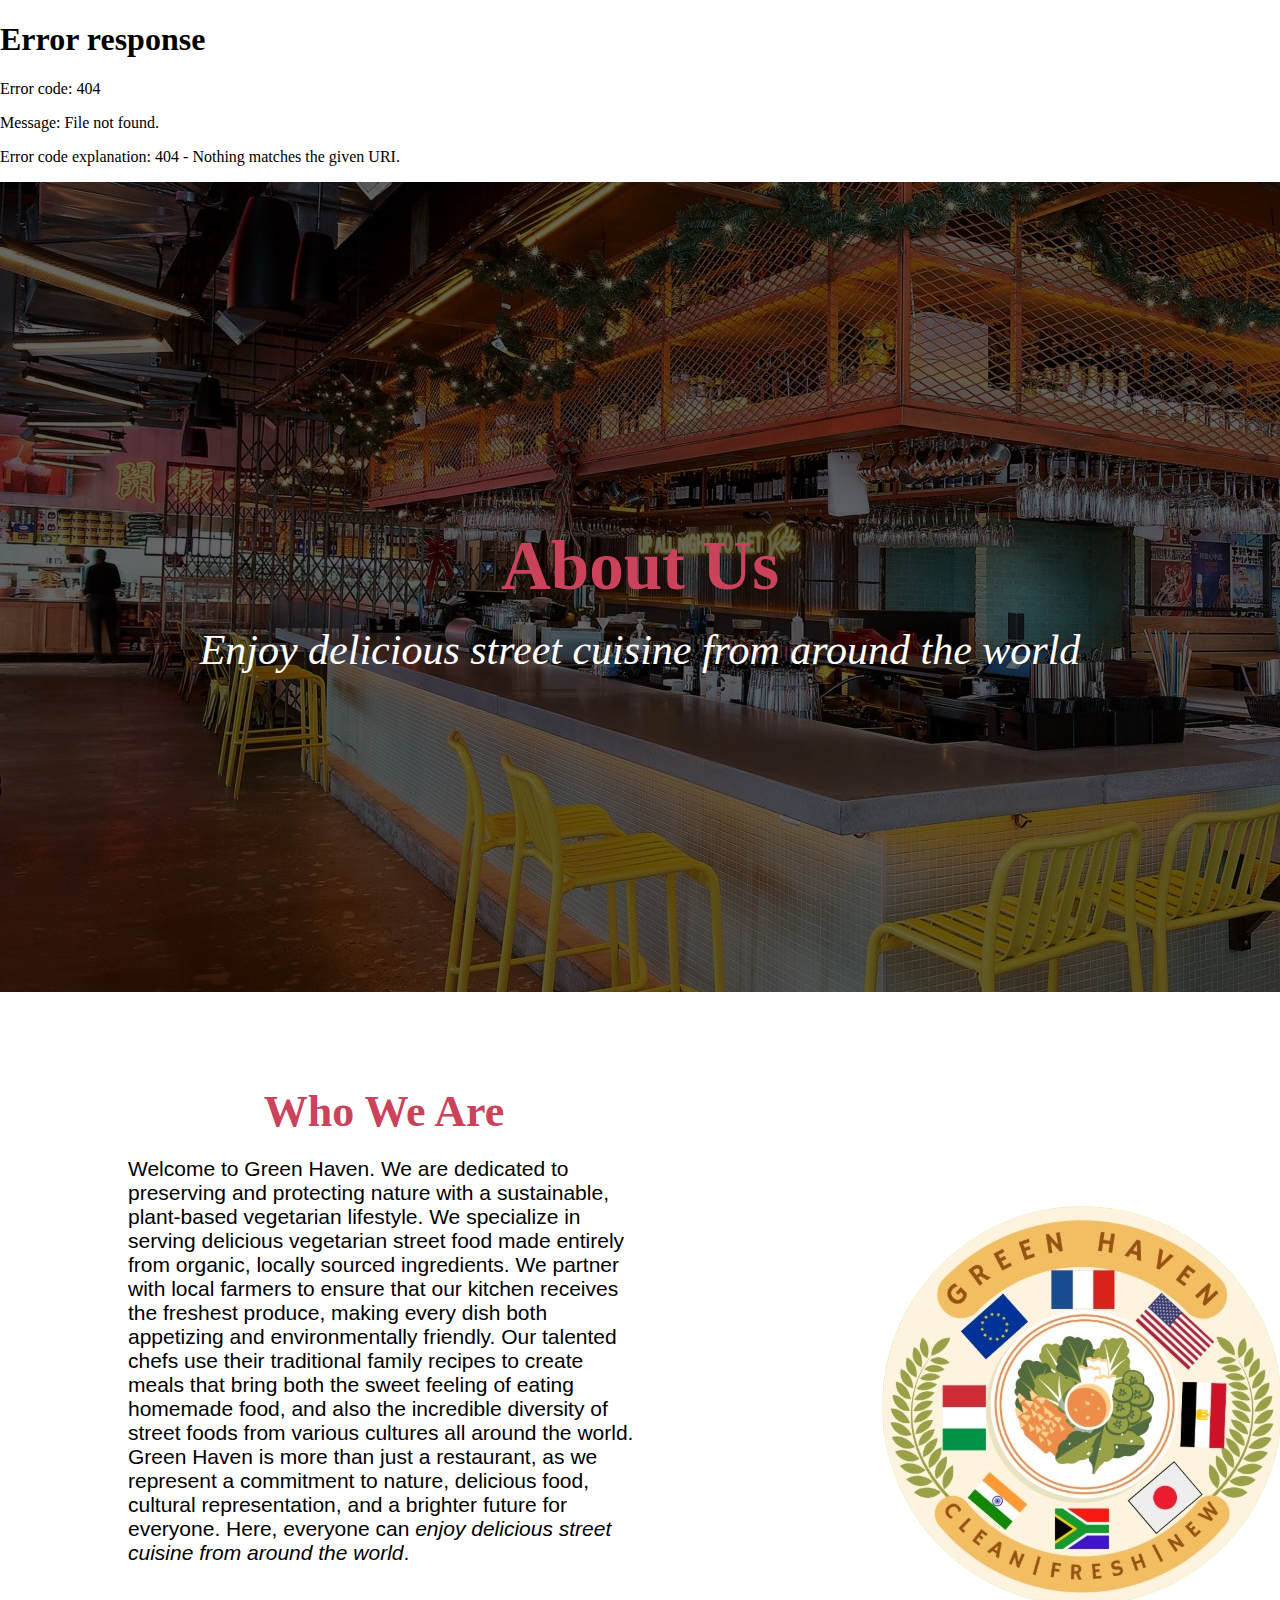
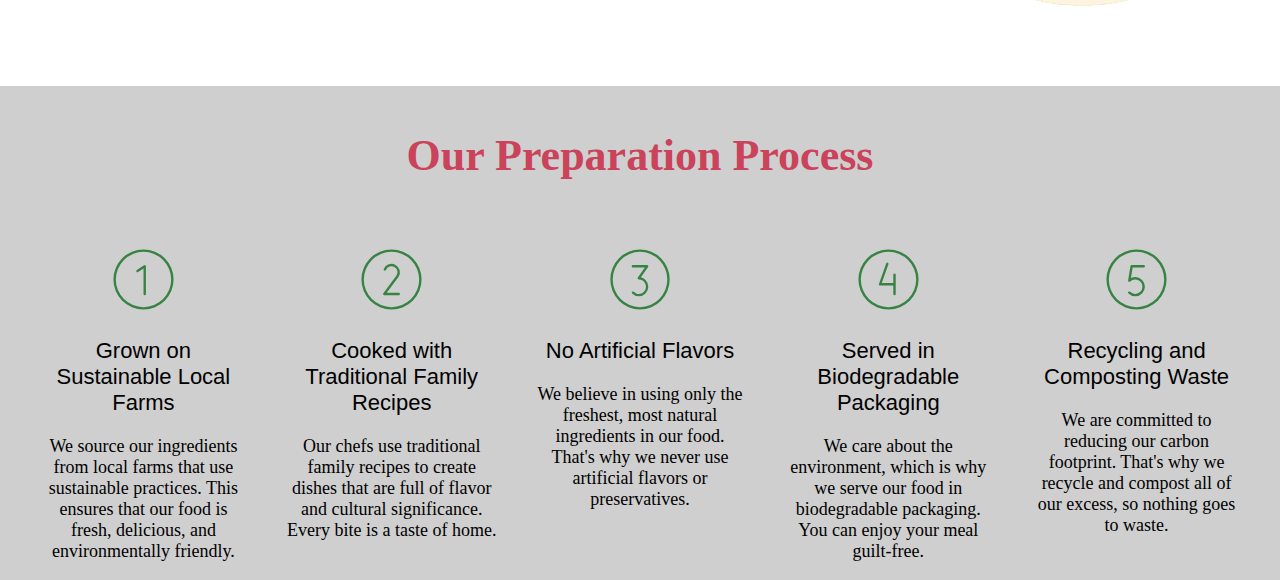
==== about.html @ fadc04ac "Update about.html" ====
<!DOCTYPE HTML>
<html>
	<head>
		<title>About Us</title>
		<link rel="stylesheet" href="styles.css">
        <script src="script.js"></script>
	    <script>
            fetch('/phswebmaster2025/assets/header.html')
                .then(response => response.text())
                .then(data => {
                    document.getElementById('shared-header').innerHTML = data;
                });
	        fetch('/phswebmaster2025/assets/footer.html')
                .then(response => response.text())
                .then(data => {
                    document.getElementById('shared-footer').innerHTML = data;
                });
        </script>
        <meta name="viewport" content="width=device-width,initial-scale=1"/>
    </head>

    <body class = "body-element">
        <div id="shared-header"></div>

        <div class = "about-intro">
            <p class = "about-title">
                About Us
            </p>
            <p class = "about-text">
                Enjoy delicious street cuisine from around the world
            </p>
        </div>

        <div class = "who-we-are">
            <div class = "who-text">

                <p class = "who-title">
                    Who We Are
                </p>
                <p class = "who-description">
                    Welcome to Green Haven. We are dedicated to preserving and protecting nature with a sustainable, plant-based vegetarian lifestyle. We specialize in serving delicious vegetarian street food made entirely from organic, locally sourced ingredients. We partner with local farmers to ensure that our kitchen receives the freshest produce, making every dish both appetizing and environmentally friendly. Our talented chefs use their traditional family recipes to create meals that bring both the sweet feeling of eating homemade food, and also the incredible diversity of street foods from various cultures all around the world. Green Haven is more than just a restaurant, as we represent a commitment to nature, delicious food, cultural representation, and a brighter future for everyone. Here, everyone can <i>enjoy delicious street cuisine from around the world</i>.
                </p>
            </div>

            <div class = "who-image">
                <img src = "./assets/newlogo.png" class = "who-logo"></img>
            </div>
        </div>

        <div class = "preparation-process">
            <p class = "prep-main-title"> 
                Our Preparation Process
            </p>
            <div class = "prep-horizontal">

                <div class = "prep-panel">
                    <img class = "prep-image" src = "assets/one.svg">
                    <div class = "prep-title">
                        Grown on Sustainable Local Farms
                    </div>
                    <p class = "prep-text">
                        We source our ingredients from local farms that use sustainable practices. This ensures that our food is fresh, delicious, and environmentally friendly.
                    </p>
                </div>

                <div class = "prep-panel">
                    <img class = "prep-image" src = "assets/two.svg">
                    <div class = "prep-title">
                        Cooked with Traditional Family Recipes
                    </div>
                    <p class = "prep-text">
                        Our chefs use traditional family recipes to create dishes that are full of flavor and cultural significance. Every bite is a taste of home.
                    </p>
                </div>

                <div class = "prep-panel">
                    <img class = "prep-image" src = "assets/three.svg">
                    <div class = "prep-title">
                        No Artificial Flavors
                    </div>
                    <p class = "prep-text">
                        We believe in using only the freshest, most natural ingredients in our food. That's why we never use artificial flavors or preservatives.
                    </p>
                </div>

                <div class = "prep-panel">
                    <img class = "prep-image" src = "assets/four.svg">
                    <div class = "prep-title">
                        Served in Biodegradable Packaging
                    </div>
                    <p class = "prep-text">
                        We care about the environment, which is why we serve our food in biodegradable packaging. You can enjoy your meal guilt-free.
                    </p>
                </div>

                <div class = "prep-panel">
                    <img class = "prep-image" src = "assets/five.svg">
                    <div class = "prep-title">
                        Recycling and Composting Waste
                    </div>
                    <p class = "prep-text">
                        We are committed to reducing our carbon footprint. That's why we recycle and compost all of our excess, so nothing goes to waste.
                    </p>
                </div>

            </div>
        </div>
    </body>
</html>
---- styles.css ----
:root {
	/* defining colors */
	--main-color:  rgb(54, 131, 68);
	--main-color-hover: rgb(24, 100, 37);
	--beige-color: rgb(248, 229, 187);
	--beige-color-hover: rgb(245, 220, 165);
}

body, html {
    margin: 0;
    padding: 0;
    overflow-x: hidden;
    width: 100vw;
}

header {
    background: linear-gradient(rgba(0, 0, 0, 0.50), rgba(0, 0, 0, 0.30)), url('/phswebmaster2025/assets/GreenHeaderBackground.jpg');
}

#topRow {
    display: flex;
    flex-wrap: nowrap;
    justify-content: center;
    padding-bottom: 5px;
	align-items: center;
	border-bottom: 5px solid var(--main-color);
}

#buttonRow {
    display: flex;
    flex-wrap: nowrap;
    gap: 20px;
    flex: 1;
    justify-content: center;
}

#logo {
    width: 70%;
    height: auto;
    padding-left: 10px;
}

#account {
    background: none;
    border: none;
    width: 150px;
    height: auto;
}

#account-dropdown {
    width: 100px;
    display: flex;
    column-gap: 50px;
    flex: 1;
    flex-grow: 0;
    justify-content: end;
}

#account-dropdown-content {
    background-color: var(--beige-color);
    border: 1.5px black solid;
    position: absolute;            
    left: 87%;
    width: 90px;
    display: none;
    z-index: 1;
    text-align: center;
    padding-bottom: 16px;
}

#account-dropdown:hover  #account-dropdown-content {
    display: block;
}

#topRow h1 {
    flex: 1;
    font-family: 'Mr Dafoe', 'Brush Script Mt', cursive;
    font-weight: 200;
    margin: 0;
    color: white;
    font-kerning: normal;
    padding-left: 10%;
    font-size: 60px;
    width: 350px;
    letter-spacing: 10px;
    text-transform: lowercase;
    text-decoration: underline;
    text-decoration-thickness: 5px;
}

a.menu {
    width: 210px;
}

a.menu button {
    background-color: var(--beige-color);
    border: none;
    width: 210px;
    height: 35px;
    font-family: 'Merriweather', sans-serif;
    font-weight: 500;
    font-size: 0.9375rem;
    text-transform: uppercase;
    letter-spacing: 1px;
}

a.menu button:hover {
    background-color: var(--beige-color-hover);
    transition: background-color 0.5s ease-in-out;
}

a.logo-link {
    width: 100px;
    height: min-content;
}

#account-button, #rewards-button {
    background: url('/phswebmaster2025/assets/GreenHeaderBackground.jpg');
    border: none;
    font-family: 'Merriweather', sans-serif;
    font-weight: 500;
    text-transform: uppercase;
    margin-bottom: 2px;
    padding-bottom: 0;
}

#mobile-menu-button {
	display: none;	
	font-size: 24px;
}

.video-main {
	display: flex;
	justify-content: center;
	align-items: center;
	height: 100vh;
	margin: 0px;
	overflow: hidden;
	width: 100vw;
	position: relative;
	overflow: hidden;
}

.body-element{
	margin: 0;
	padding: 0;
	border: 0;
	height: max-content;
	background: linear-gradient(rgba(255, 255, 255, 0.5), rgba(255, 255, 255, 0.5)), url('/phswebmaster2025/assets/beige.jpg');
	background-size: cover;
}

.video-background {
	position: absolute;
	top: 0;
	left: 0;
	width: 100vw;
	min-width: 100%;
	min-height: 100%;
	z-index: -1;
}

.main-text {
	color: white;
	align-items: center;
	display: flex;
	flex-direction: column;
	justify-content: center;
}

.main-title{
	font-size: 69px;
	position: center;
	text-align: center;
	margin-bottom: 0px;
}

.main-subtitle {
	margin-top: 10px;
	font-size: 32px;
	position: center;
	text-align: center;
	margin-bottom: 15px;
}

.main-button {
	background-color: var(--main-color);
	color: white;
	border: none;
	padding: 15px 32px;
	text-align: center;
	text-decoration: none;
	display: inline-block;
	font-size: 16px;
	margin-top: 0px;
	cursor: pointer;
	border-radius: 4px;
	font-size: 24px;
}

.main-button:hover {
	background-color: var(--main-color-hover);
	transition: background-color 0.3s ease-in-out;
}

.location-info {
	display: flex;
	flex-direction: column;
	align-items: center;
	position: absolute;
	gap: 20px;
	top: 650px;
	width: 60%;
	left: 20%;
	color: white;
	font-size: 18px;
	background: linear-gradient(rgba(0, 0, 0, 0.35), rgba(0, 0, 0, 0.35)), URL(./assets/beigeBackground.jpg);
	padding: 10px;
	border-radius: 5px;
	padding-bottom: 30px;
}

.location-info-horizontal {
	display: flex;
	flex-direction: row;
	align-items: center;
	gap: 300px;
	margin-bottom: 0;
}

.location-title {
	font-size: 30px;
	font-weight: bold;
}

.location-adress {
	max-width: 200px;
	overflow-wrap: break-word;
}

.address {
	display: flex;
	flex-direction: column;
	align-items: center;
	justify-content: center;
}

.hours-title {
	font-size: 30px;
	font-weight: bold;
}

.hours {
	display: flex;
	flex-direction: column;
	align-items: center;
	justify-content: center;
}

.hours-days {
	margin-bottom: 0;
	font-size: 22px;
}

.hours-hours {
	margin-top: 10px;
	font-size: 22px;
}

.location-address1 {
	margin-bottom: 0;
	font-size: 22px;
}

.location-address2 {
	margin-top: 10px;
	font-size: 22px;
}

.contact-button {
	background-color: var(--main-color);
	color: white;
	border: none;
	padding: 15px 32px;
	text-align: center;
	text-decoration: none;
	display: inline-block;
	font-size: 16px;
	margin-top: 0px;
	cursor: pointer;
	border-radius: 4px;
	font-size: 24px;
}

.contact-button:hover {
	background-color: var(--main-color-hover);
	transition: background-color 0.3s ease-in-out;
}

li {
    list-style: none;
	font-family: 'Merriweather';
	font-weight: 100;
}

.container {
    display: flex;
    height: 100vh; /* Full height */
    padding: 20px;
}

.filter {
    width: 20%;
    background: lightgray;
    padding: 20px;
}

.filter-text {
    text-align: center;
    text-decoration: underline solid 2px;
    padding-bottom: 10px;
	font-family: 'Merriweather';
	font-weight: 400;
}

div.menu {
	flex: 1;
	padding: 20px;
}

.dishes {
    display: grid;
    grid-template-columns: repeat(2, 1fr);
    gap: 20px;
    height: 560px;
    overflow: auto;
}

.cart {
    width: 20%;
    background: lightgray;
    padding: 20px;
}

.cart button {
    width: 100%;
    margin-top: 10px;
    padding: 10px;
    background: green;
    color: white;
    border: none;
    cursor: pointer;
}

.menu-item-container {
    display: flex;
    flex-direction: column;
    align-items: center;
    justify-content: center;
    width: 100%;
    max-height: 300px;
    border-radius: 10px;
    border-color: black;
    box-shadow: 0 4px 8px 0 rgba(0, 0, 0, 0.2), 0 6px 20px 0 rgba(0, 0, 0, 0.19);
	background-color: white;
}

.menu-item-photo {
    width: 100%;
    max-height: 100%;
    overflow: hidden;
    display: flex;
    align-items: center;
    justify-content: center;
}

.menu-item-photo-image {
    width: 100%;
    height: 100%;
    object-fit: cover;
	border-top-right-radius: 10px;
	border-top-left-radius: 10px;
}

.menu-item-text {
    font-family: "Gotham", sans-serif;
    display: flex;
    flex-direction: column;
    justify-content: center;
    padding-top: 6px;
    padding-bottom: 14px;
    width: 90%
}

.menu-item-description  {
    margin-top: 0px;
    padding-top: 5px;
}

.menu-item-title {
    margin-top: 5px;
    padding: 0px;
    border: 0px;
    margin-bottom: 0px;
    display: flex;
    flex-direction: row;
    align-items: center;
    justify-content: space-between;
}

.menu-item-title-text {
    margin: 0px;
    padding: 0px;
    border: 0px;
    font-size: clamp(16px, px, 30px);
    max-width: 60%;
    font-weight: bold;    
    text-wrap: nowrap;
}

.menu-item-order {
    background-color: var(--main-color);
    color: white;
    border: none;
    padding: 6px 12px;
    text-align: center;
    text-decoration: none;
    display: inline-block;
    font-size: 16px;
    margin-top: 0px;
    cursor: pointer;
    border-radius: 32px;
    font-size: 24px;
}

.menu-item-order:hover {
    background-color: var(--main-color-hover);
    transition: background-color 0.3s ease-in-out;
}

.menu-item-container:hover {
    box-shadow: 0 4px 8px 0 rgba(0, 0, 0, 0.3), 0 6px 20px 0 rgba(0, 0, 0, 0.29);
    transition: 0.3s ease-in-out;
}

.cart-items {
    height: 440px;
    overflow: auto;
    scroll-padding-left: 100px;
}

.cancel-button {
    text-align: right;
}

#total, #taxes, #final {
    height: 20px;
    text-align: center;
}

#top-banner {
    height: 400px;
    background: linear-gradient(rgba(0, 0, 0, 0.8), rgba(0, 0, 0, 0.8)), url('/phswebmaster2025/assets/crepes.jpg');
    display: flex;
    align-items: center;
    justify-content: center;
    background-position-y: -200px;
}

#heading {
    color: white;
    font-size: 70px;
    vertical-align: middle;
    text-align: center;
	font-family: 'Atlassian Sans';
}

.welcome-about-us {
	display: flex;
	align-items: center;
	flex-direction: row;
	margin-top: 18%;
	padding-top: 5%;
	gap: 15%;
	width: 100%;
	/*background: rgb(250, 246, 220);*/
	padding-bottom: 5%;
}

.welcome-text {
	display: flex;
	flex-direction: column;
	align-items: center;
	justify-content: center;
	width: 50%;
	padding-left: 8%;
	max-width: 40vw;
}

.welcome-pictures {
	width: 25vw;
	height: 25vw;
	background-color: red;
	margin-right: 8%;
}

.welcome-title {
	font-size: 44px;
	font-weight: bold;
	margin-bottom: 15px;
	color: var(--main-color);
}

.welcome-subtitle {
	font-size: 26px;
	margin-top: 0px;
	font-style: italic;
}

.welcome-description {
	font-size: 22px;
	margin-top: 20px;
	text-align: center;
}

.welcome-button {
	background-color: var(--main-color);
	color: white;
	border: none;
	padding: 15px 32px;
	text-align: center;
	text-decoration: none;
	display: inline-block;
	font-size: 16px;
	margin-top: 20px;
	cursor: pointer;
	border-radius: 4px;
	font-size: 24px;
}

.welcome-button:hover {
	background-color: var(--main-color-hover);
	transition: background-color 0.3s ease-in-out;
}

.something-vertical {
	display: flex;
	flex-direction: column;
	align-items: center;
	justify-content: center;
	margin-top: 10vw;
	padding-top: 4vw;
	background-color: rgba(0, 0, 0, 0.19);
}

.something-horizontal {
	display: flex;
	flex-direction: row;
	align-items: center;
	justify-content: center;
	margin-top: 100px;
	gap: 5vw;
}

.something-title {
	font-size: 44px;
	font-weight: bold;
	margin-bottom: 10px;
	color: var(--main-color);
}

.something-subtitle {
	font-size: 26px;
	margin-top: 0px;
	font-style: italic;
}

.something-v {
	display: flex;
	flex-direction: column;
	align-items: center;
	justify-content: top;
	width: 20vw;
}

.something-v-title {
	font-size: 30px;
	padding-bottom: 10px;
}

.something-v-text {
	font-size: 18px;
	text-align: center;
}

.something-v-image {
	width: 10vw;
	height: 10vw;
}

/* Header on Mobile Devices */
@media (max-width: 650px) {
	#buttonRow {
		display: none;
		flex-direction: column;
		align-items: center;
		position: absolute;
		top: 70px;
		background: linear-gradient(rgba(0, 0, 0, 0.50), rgba(0, 0, 0, 0.30)), url('/phswebmaster2025/assets/GreenHeaderBackground.jpg');
		padding: 0 5px 5px 5px;
		z-index: 2;
	}

	#mobile-menu-button {
		display: block;
	}

	#buttonRow.show {
		display: flex;
	}

	#account-dropdown {
		width: 75%;
		padding-left: 5px;
	}
}

.about-intro {
	display: flex;
	flex-direction: column;
	align-items: center;
	justify-content: center;
	width: 100vw;
	height: 90vh;
	background-color:rgba(0, 0, 0, 0.19);
	background: linear-gradient(rgba(0, 0, 0, 0.6), rgba(0, 0, 0, 0.6)), url(./assets/about.jpg);
}

.about-title {
	font-size: 69px;
	font-weight: bold;
	margin-bottom: 10px;
	color: rgb(202,  67, 90);
}

.about-text{
	font-size: 42px;
	margin-top: 10px;
	text-align: center;
	font-style: italic;
	color: white;
}

.who-we-are {
	display: flex;
	flex-direction: row;
	align-items: center;
	justify-content: center;
	margin-top: 50px;
	gap: 15%;
}

.who-text {
	display: flex;
	flex-direction: column;
	align-items: center;
	justify-content: center;
	width: 50%;
	padding-left: 8%;
	max-width: 40vw;

}

.who-image {
	width: 25vw;
	height: 25vw;
	margin-right: 8%;
}

.who-title {
	font-size: 44px;
	font-weight: bold;
	margin-bottom: 0px;
	color: rgb(202, 67, 90);
}

.who-description {
	font-size: 21px;
	margin-top: 20px;
	font-family: 'Arial';
}

.preparation-process {
	margin-top: 100px;
	display: flex;
	flex-direction: column;
	align-items: center;
	justify-content: center;
	background-color: rgba(0, 0, 0, 0.19);
}

.prep-horizontal {
	display: flex;
	flex-direction: row;
	align-items: space-between;
	justify-content: top;
	gap: 3vw;
	margin-left: 3vw;
	margin-right: 3vw;
}

.prep-panel {
	display: flex;
	flex-direction: column;
	align-items: center;
	justify-content: top;
	width: 16.4vw;
}

.prep-image {
	width: 6vw;
	height: 6vw;
}

.prep-title {
	font-size: 22px;
	margin-top: 20px;
	text-align: center;
	font-family: 'Arial';
}

.prep-main-title {
	font-size: 44px;
	font-weight: bold;
	margin-bottom: 60px;
	color: rgb(202, 67, 90);
}

.prep-text{
	font-size: 18px;
	margin-top: 20px;
	text-align: center;
}
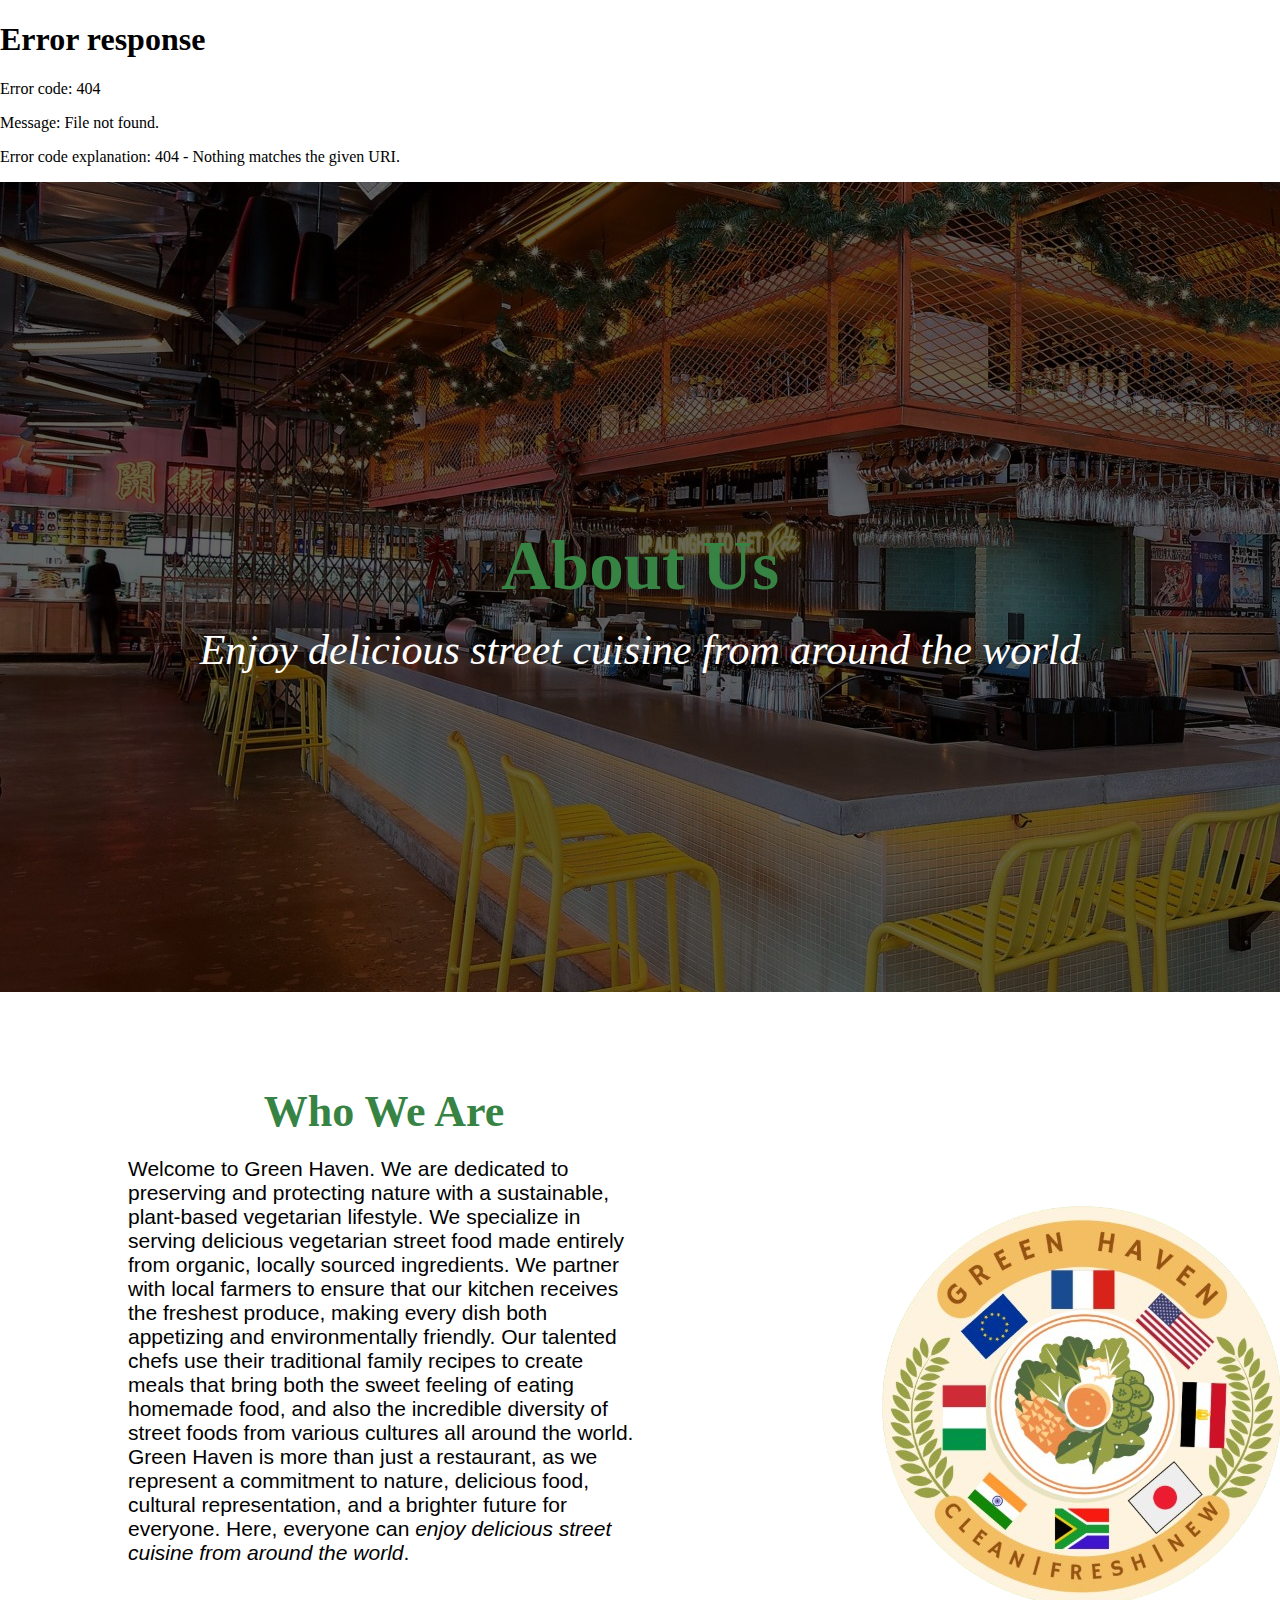
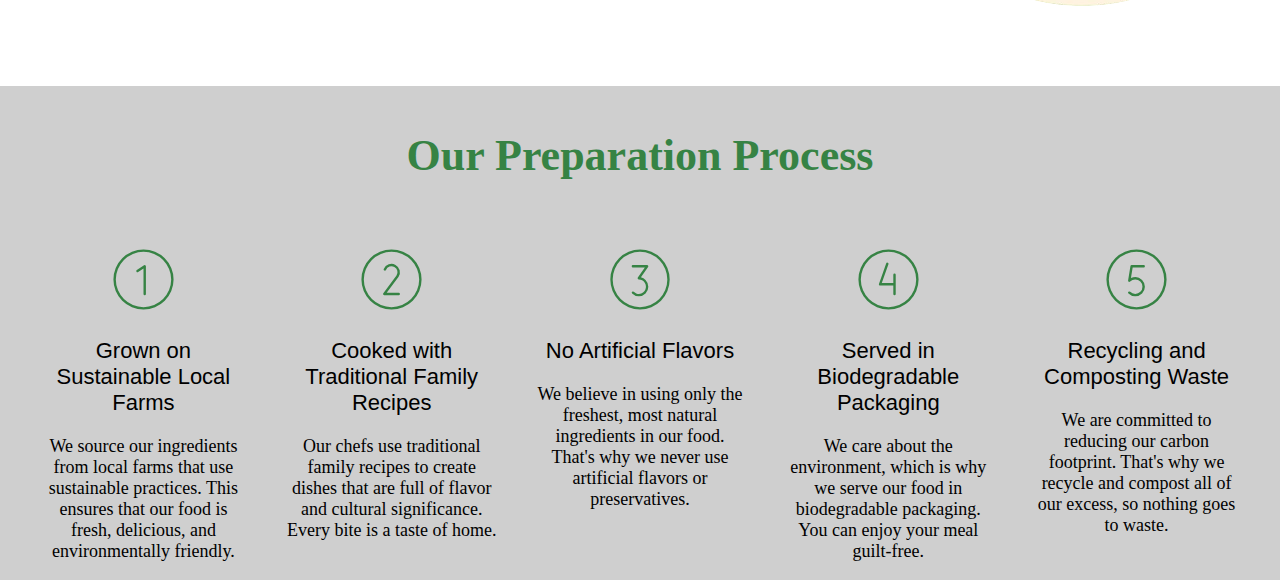
==== commit 0d7e822e: "Update about.html" ====
--- a/about.html
+++ b/about.html
@@ -3,6 +3,7 @@
 	<head>
 		<title>About Us</title>
 		<link rel="stylesheet" href="styles.css">
+		<meta name="viewport" content="width=device-width,initial-scale=1"/>
         <script src="script.js"></script>
 	    <script>
             fetch('/phswebmaster2025/assets/header.html')
@@ -16,7 +17,22 @@
                     document.getElementById('shared-footer').innerHTML = data;
                 });
         </script>
-        <meta name="viewport" content="width=device-width,initial-scale=1"/>
+	<style>
+		@media (max-width: 650px) {
+			.prep-horizontal {
+				flex-direction: column;
+			}
+
+			.prep-panel {
+				flex-direction: row;
+				width: 80vw;
+			}
+
+			.prep-main-tile {
+				text-align: center;
+			}
+		}
+	</style>
     </head>
 
     <body class = "body-element">
--- a/styles.css
+++ b/styles.css
@@ -640,7 +640,7 @@
 	font-size: 69px;
 	font-weight: bold;
 	margin-bottom: 10px;
-	color: rgb(202,  67, 90);
+	color: var(--main-color);
 }
 
 .about-text{
@@ -681,7 +681,7 @@
 	font-size: 44px;
 	font-weight: bold;
 	margin-bottom: 0px;
-	color: rgb(202, 67, 90);
+	color: var(--main-color);
 }
 
 .who-description {
@@ -733,7 +733,7 @@
 	font-size: 44px;
 	font-weight: bold;
 	margin-bottom: 60px;
-	color: rgb(202, 67, 90);
+	color: var(--main-color);
 }
 
 .prep-text{
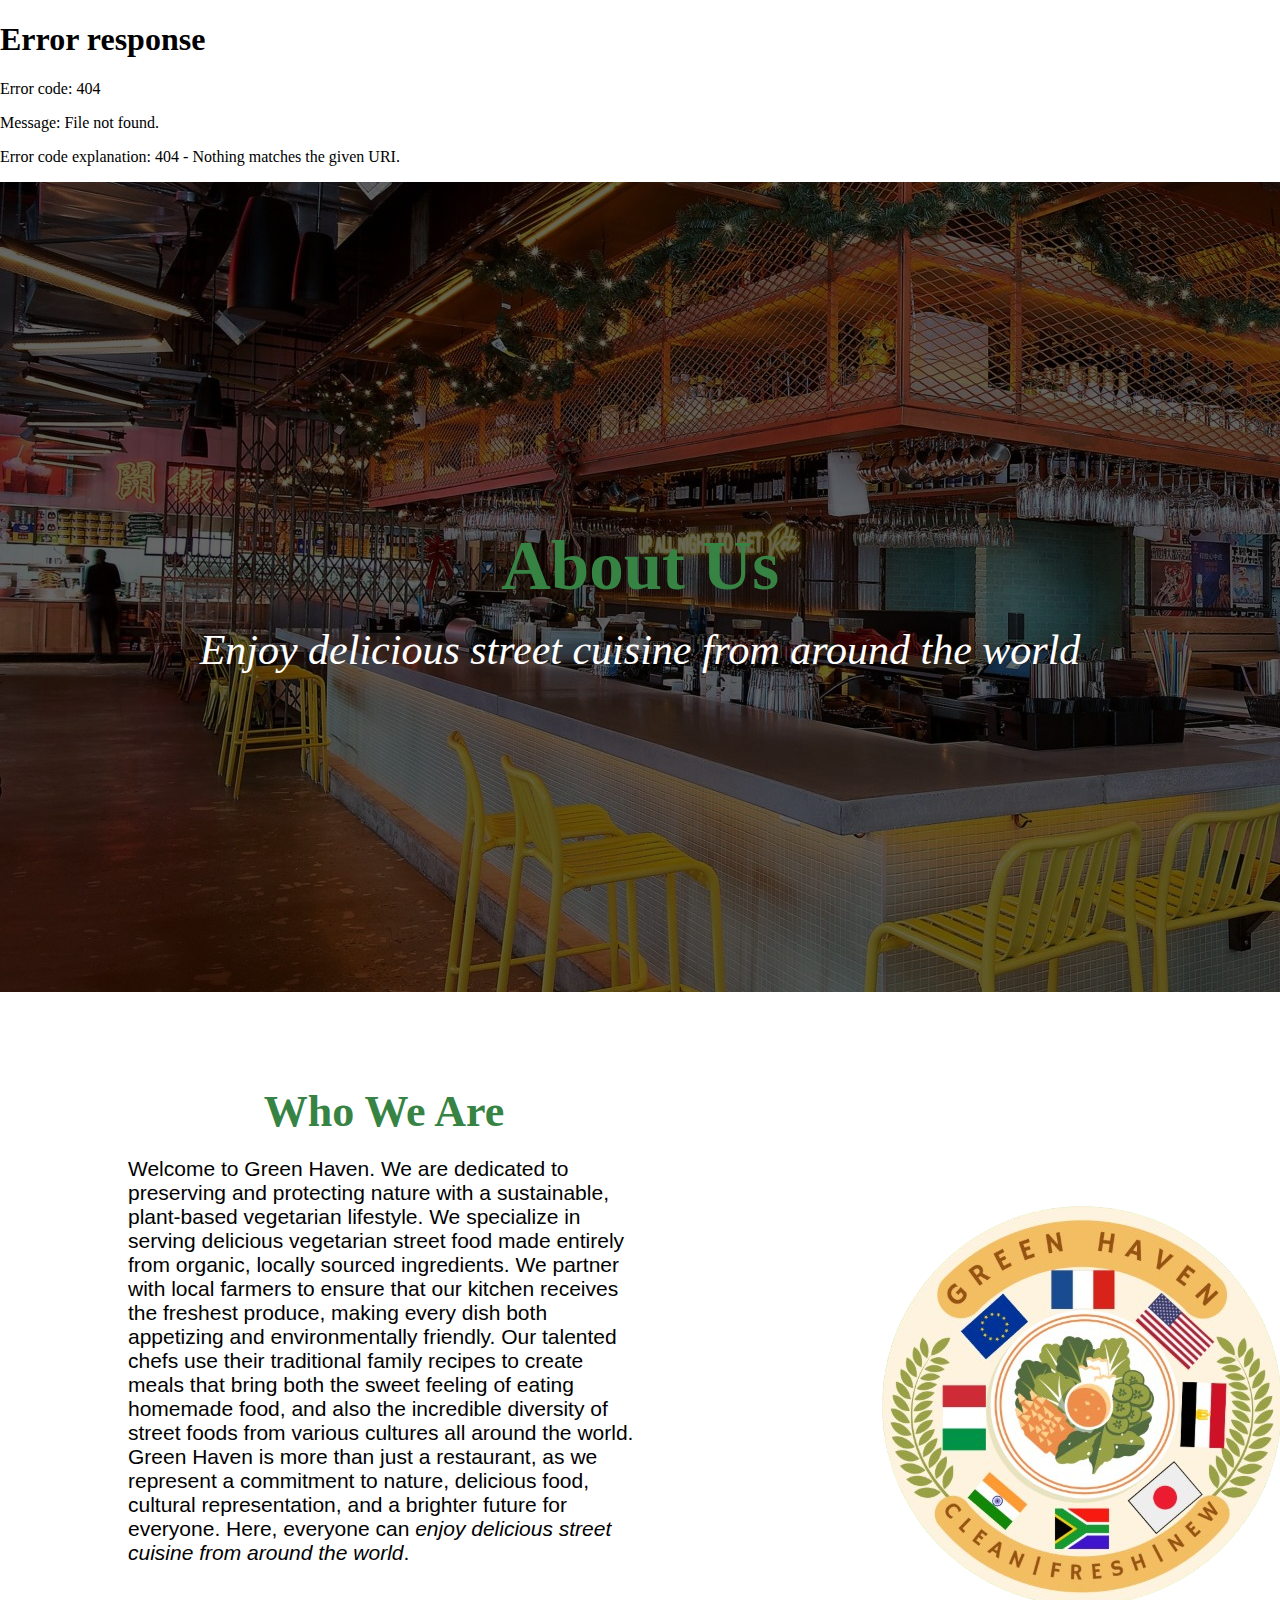
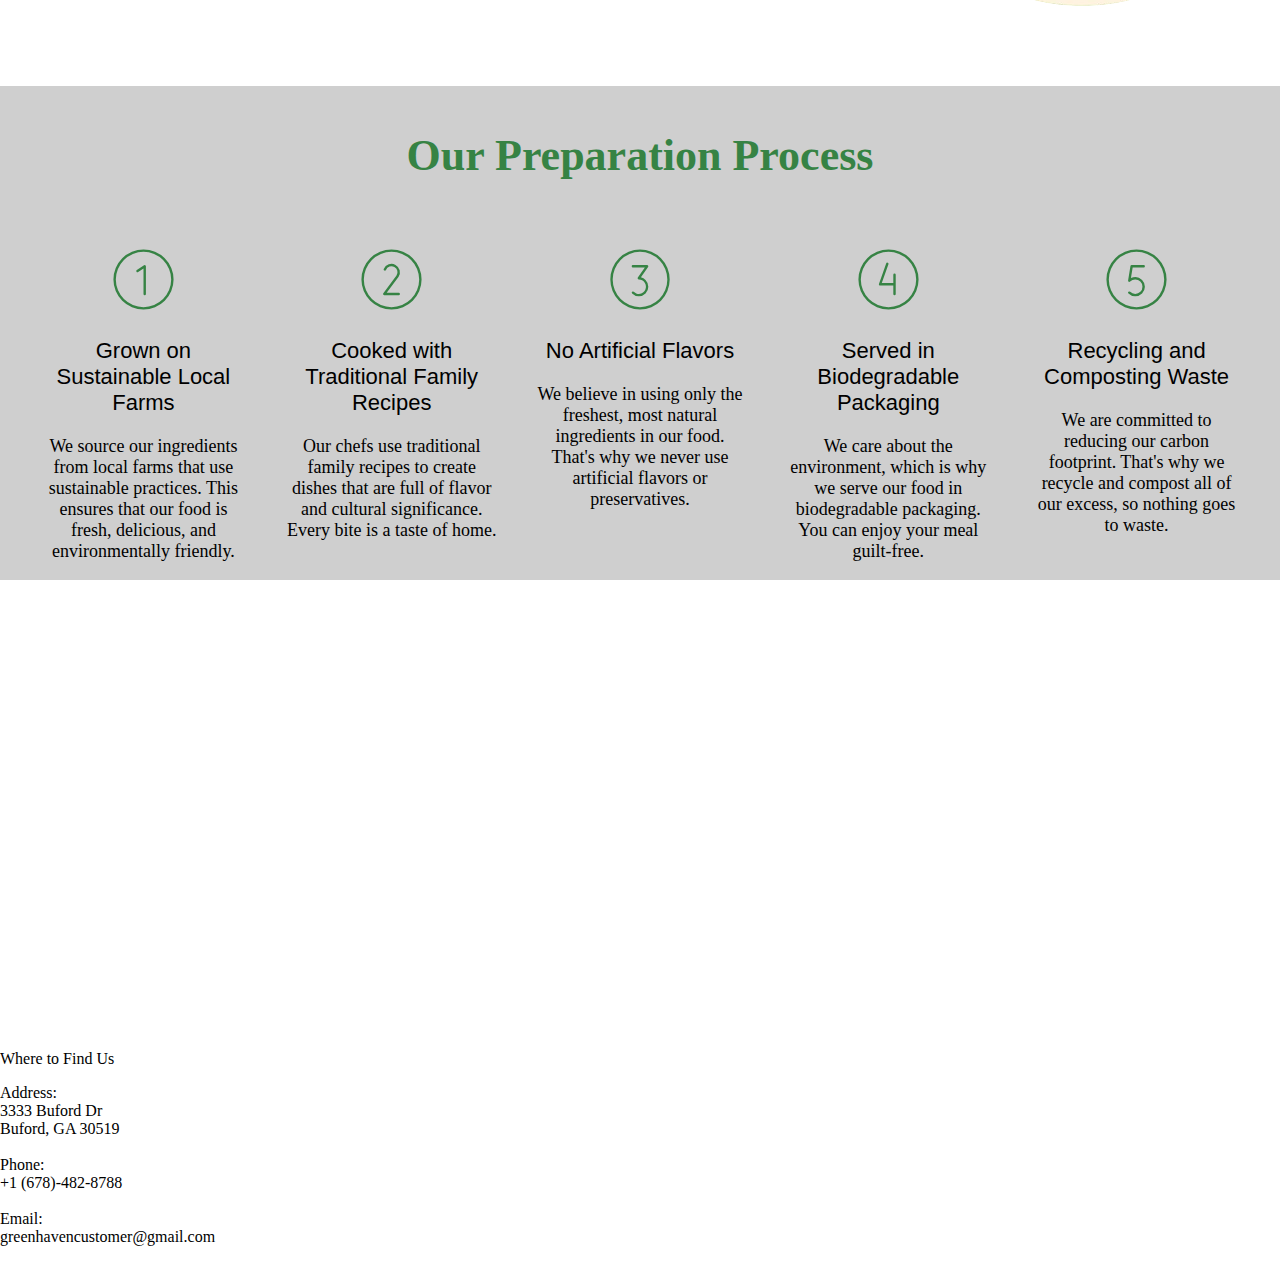
==== commit 188431a1: "Update about.html" ====
--- a/about.html
+++ b/about.html
@@ -10,26 +10,36 @@
                 .then(response => response.text())
                 .then(data => {
                     document.getElementById('shared-header').innerHTML = data;
-                });
-	        fetch('/phswebmaster2025/assets/footer.html')
-                .then(response => response.text())
-                .then(data => {
-                    document.getElementById('shared-footer').innerHTML = data;
+					document.getElementById("mobile-menu-button").addEventListener("click", function() {
+	                    document.getElementById("buttonRow").classList.toggle("show");
+	                });
                 });
         </script>
 	<style>
 		@media (max-width: 650px) {
 			.prep-horizontal {
-				flex-direction: column;
+				display: grid;
 			}
 
 			.prep-panel {
-				flex-direction: row;
+				flex-direction: column;
 				width: 80vw;
 			}
 
 			.prep-main-tile {
 				text-align: center;
+			}
+
+			.who-logo {
+				width: 150%;
+			}
+
+			.who-we-are {
+				flex-direction: column;
+			}
+
+			.who-description {
+				width: 100vw;
 			}
 		}
 	</style>
@@ -121,5 +131,34 @@
 
             </div>
         </div>
+
+	<div class = "where-to-find-us">
+
+            <div class = "loc-map">
+                <iframe src="https://www.google.com/maps/embed?pb=!1m14!1m12!1m3!1d18697.04589730969!2d-83.98476291681705!3d34.064336079246914!2m3!1f0!2f0!3f0!3m2!1i1024!2i768!4f13.1!5e0!3m2!1sen!2sus!4v1742857168871!5m2!1sen!2sus" width="600" height="450" style="border:0;" allowfullscreen="" loading="lazy" referrerpolicy="no-referrer-when-downgrade"></iframe>
+            </div>
+
+            <div class = "loc-text">
+
+                <p class = "loc-title">
+                    Where to Find Us
+                </p>
+                <p class = "loc-description">
+                    Address:
+                    <br>
+                    3333 Buford Dr<br>
+                    Buford, GA 30519<br>
+                    <br>
+                    Phone:
+                    <br>
+                    +1 (678)-482-8788
+                    <br>
+                    <br>
+                    Email: 
+                    <br>
+                    greenhavencustomer@gmail.com
+            </div>
+        </div>
+	    
     </body>
 </html>
--- a/styles.css
+++ b/styles.css
@@ -43,8 +43,9 @@
 #account {
     background: none;
     border: none;
-    width: 150px;
+    width: 100px;
     height: auto;
+	padding-right: 10px;
 }
 
 #account-dropdown {
@@ -209,7 +210,7 @@
 	align-items: center;
 	position: absolute;
 	gap: 20px;
-	top: 650px;
+	top: 92vh;
 	width: 60%;
 	left: 20%;
 	color: white;
@@ -243,6 +244,7 @@
 	flex-direction: column;
 	align-items: center;
 	justify-content: center;
+	text-align: center;
 }
 
 .hours-title {
@@ -255,6 +257,7 @@
 	flex-direction: column;
 	align-items: center;
 	justify-content: center;
+	text-align: center;
 }
 
 .hours-days {
@@ -305,7 +308,7 @@
 
 .container {
     display: flex;
-    height: 100vh; /* Full height */
+    height: max-content; /* Full height */
     padding: 20px;
 }
 
@@ -357,12 +360,13 @@
     flex-direction: column;
     align-items: center;
     justify-content: center;
-    width: 100%;
+    width: 95%;
     max-height: 300px;
     border-radius: 10px;
     border-color: black;
     box-shadow: 0 4px 8px 0 rgba(0, 0, 0, 0.2), 0 6px 20px 0 rgba(0, 0, 0, 0.19);
 	background-color: white;
+	margin: 7px 7px 7px 7px;
 }
 
 .menu-item-photo {
@@ -372,6 +376,8 @@
     display: flex;
     align-items: center;
     justify-content: center;
+    border-top-right-radius: 10px;
+    border-top-left-radius: 10px;
 }
 
 .menu-item-photo-image {
@@ -500,8 +506,8 @@
 .welcome-pictures {
 	width: 25vw;
 	height: 25vw;
-	background-color: red;
 	margin-right: 8%;
+	translate: -100px 45px;
 }
 
 .welcome-title {
@@ -623,6 +629,10 @@
 		width: 75%;
 		padding-left: 5px;
 	}
+
+	#account {
+		padding-right: 0px;
+	}
 }
 
 .about-intro {
@@ -742,3 +752,40 @@
 	text-align: center;
 }
 
+.featured-bar {
+	display: flex;
+	flex-direction: row;
+	align-items: center;
+	justify-content: center;
+	margin-top: 70px;
+	gap: 1vw;
+	padding-left: 1vw;
+	padding-right: 2vw;
+}
+
+.featured-title {
+	font-size: 44px;
+	font-weight: bold;
+	margin-bottom: 0px;
+	color: var(--main-color);
+}
+
+.featured-items {
+	display: flex;
+	flex-direction: column;
+	align-items: center;
+	justify-content: center;
+	margin-top: 100px;
+}
+
+.featured-subtitle {
+	font-size: 26px;
+	margin-top: 8px;
+	font-style: italic;
+}
+
+.i-give-up {
+	width: 35vw;
+	margin-right: 8%;
+}
+
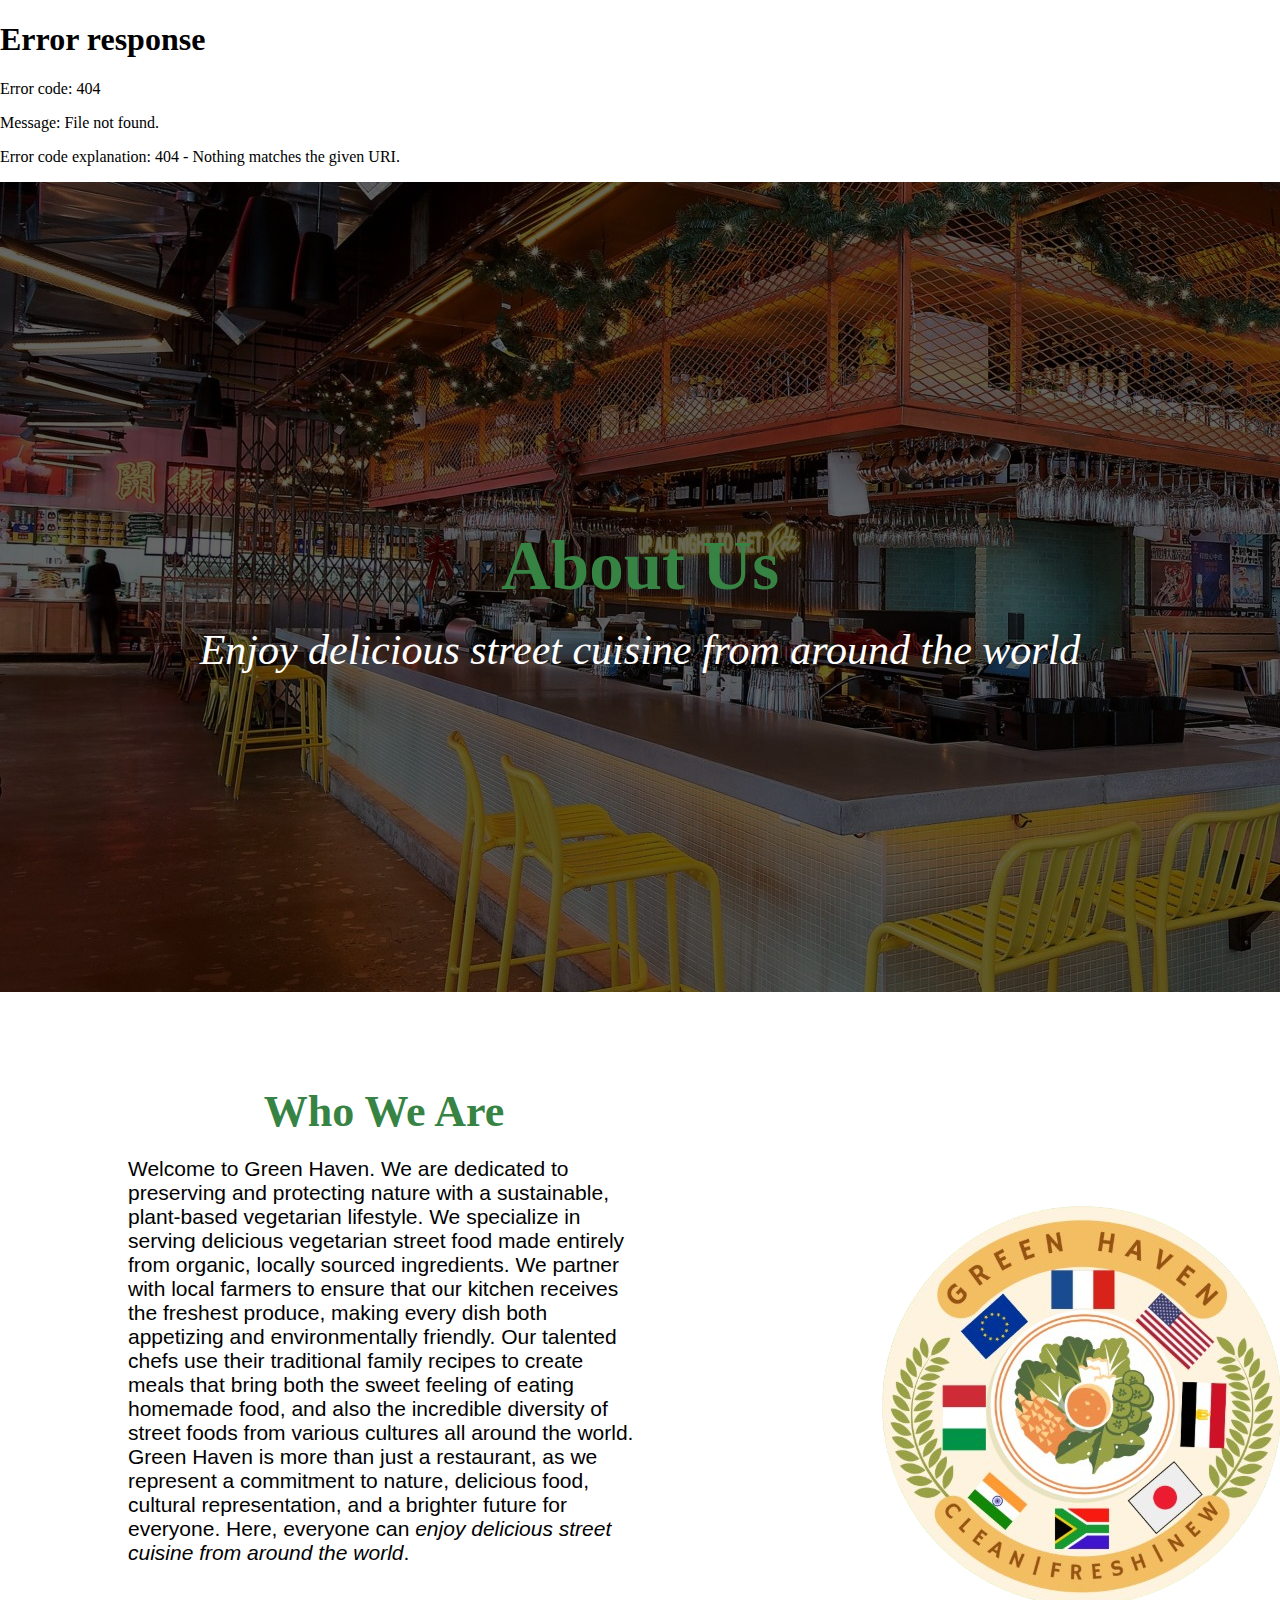
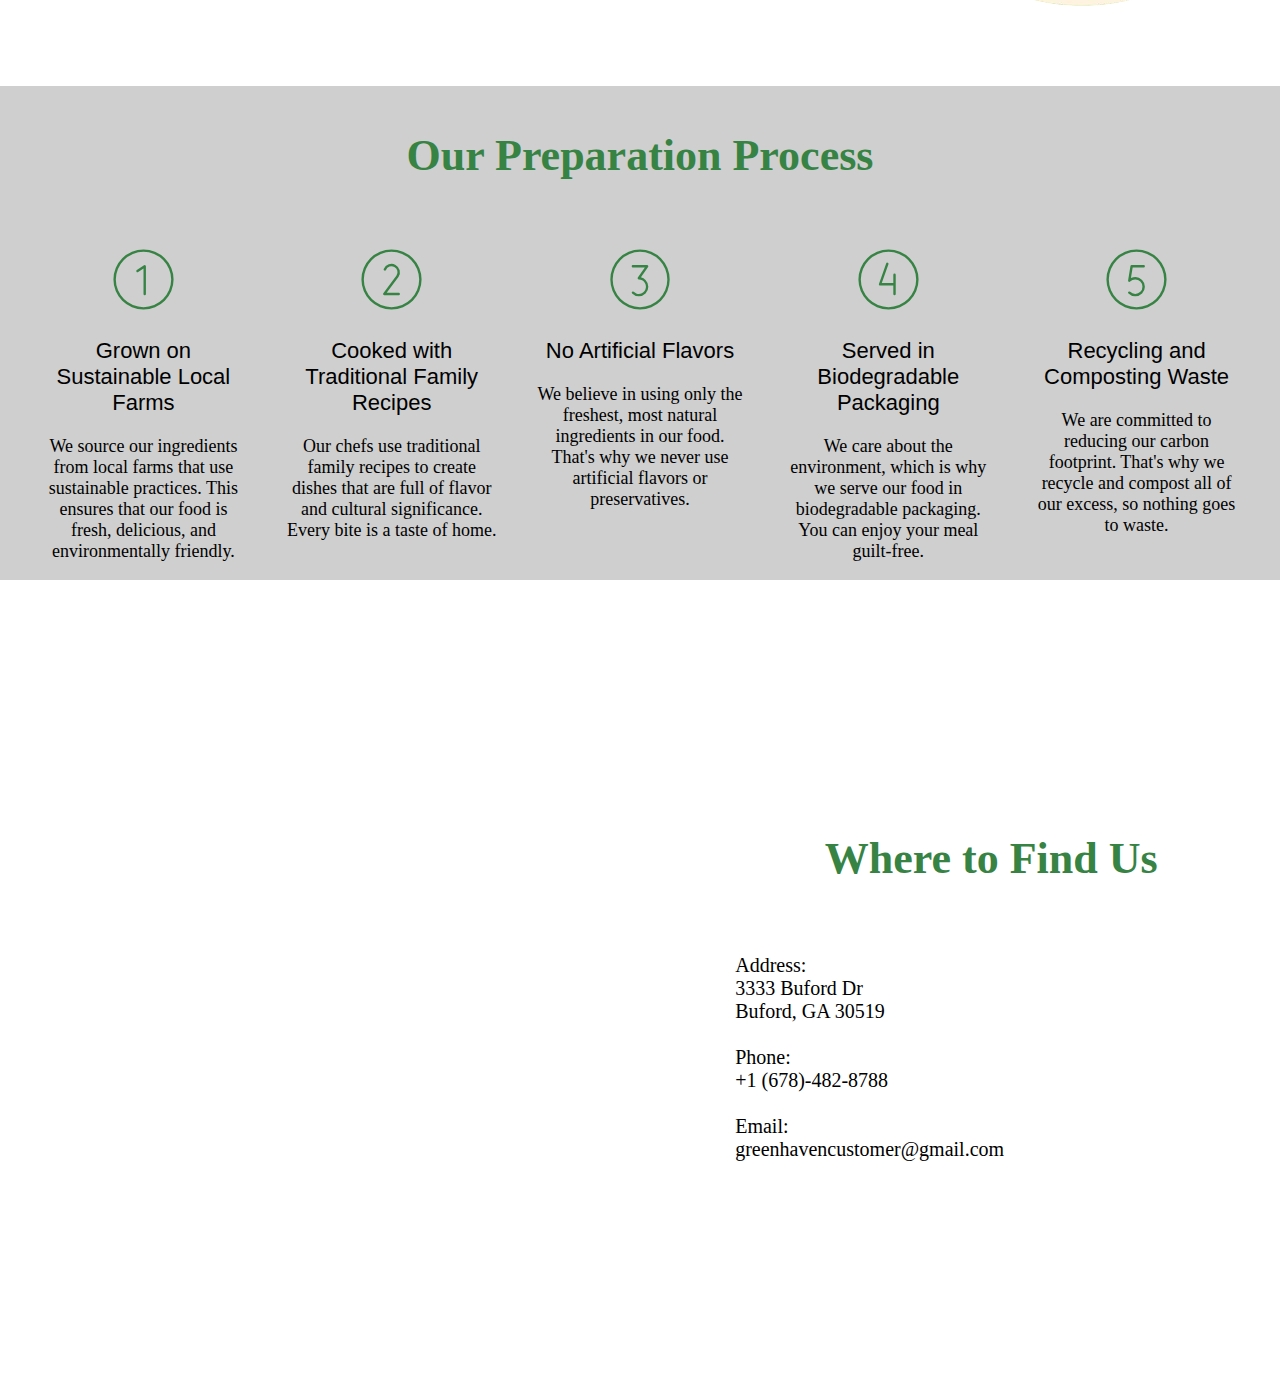
==== commit 4b6323ad: "Update about.html" ====
--- a/about.html
+++ b/about.html
@@ -132,7 +132,7 @@
             </div>
         </div>
 
-	<div class = "where-to-find-us">
+	<div class = "where-to-find-us" id = "target">
 
             <div class = "loc-map">
                 <iframe src="https://www.google.com/maps/embed?pb=!1m14!1m12!1m3!1d18697.04589730969!2d-83.98476291681705!3d34.064336079246914!2m3!1f0!2f0!3f0!3m2!1i1024!2i768!4f13.1!5e0!3m2!1sen!2sus!4v1742857168871!5m2!1sen!2sus" width="600" height="450" style="border:0;" allowfullscreen="" loading="lazy" referrerpolicy="no-referrer-when-downgrade"></iframe>
--- a/styles.css
+++ b/styles.css
@@ -789,3 +789,33 @@
 	margin-right: 8%;
 }
 
+.where-to-find-us {
+	display: flex;
+	flex-direction: row;
+	align-items: center;
+	justify-content: center;
+	width: 100vw;
+	height: 90vh;
+}
+
+.loc-text {
+	display: flex;
+	flex-direction: column;
+	width: 50%;
+	padding-left: 8%;
+	max-width: 40vw;
+}
+
+.loc-title {
+	font-size: 44px;
+	font-weight: bold;
+	margin-bottom: 50px;
+	color: var(--main-color);
+	text-align: center;
+}
+
+.loc-description {
+	font-size: 20px;
+	margin-top: 20px;
+}
+
